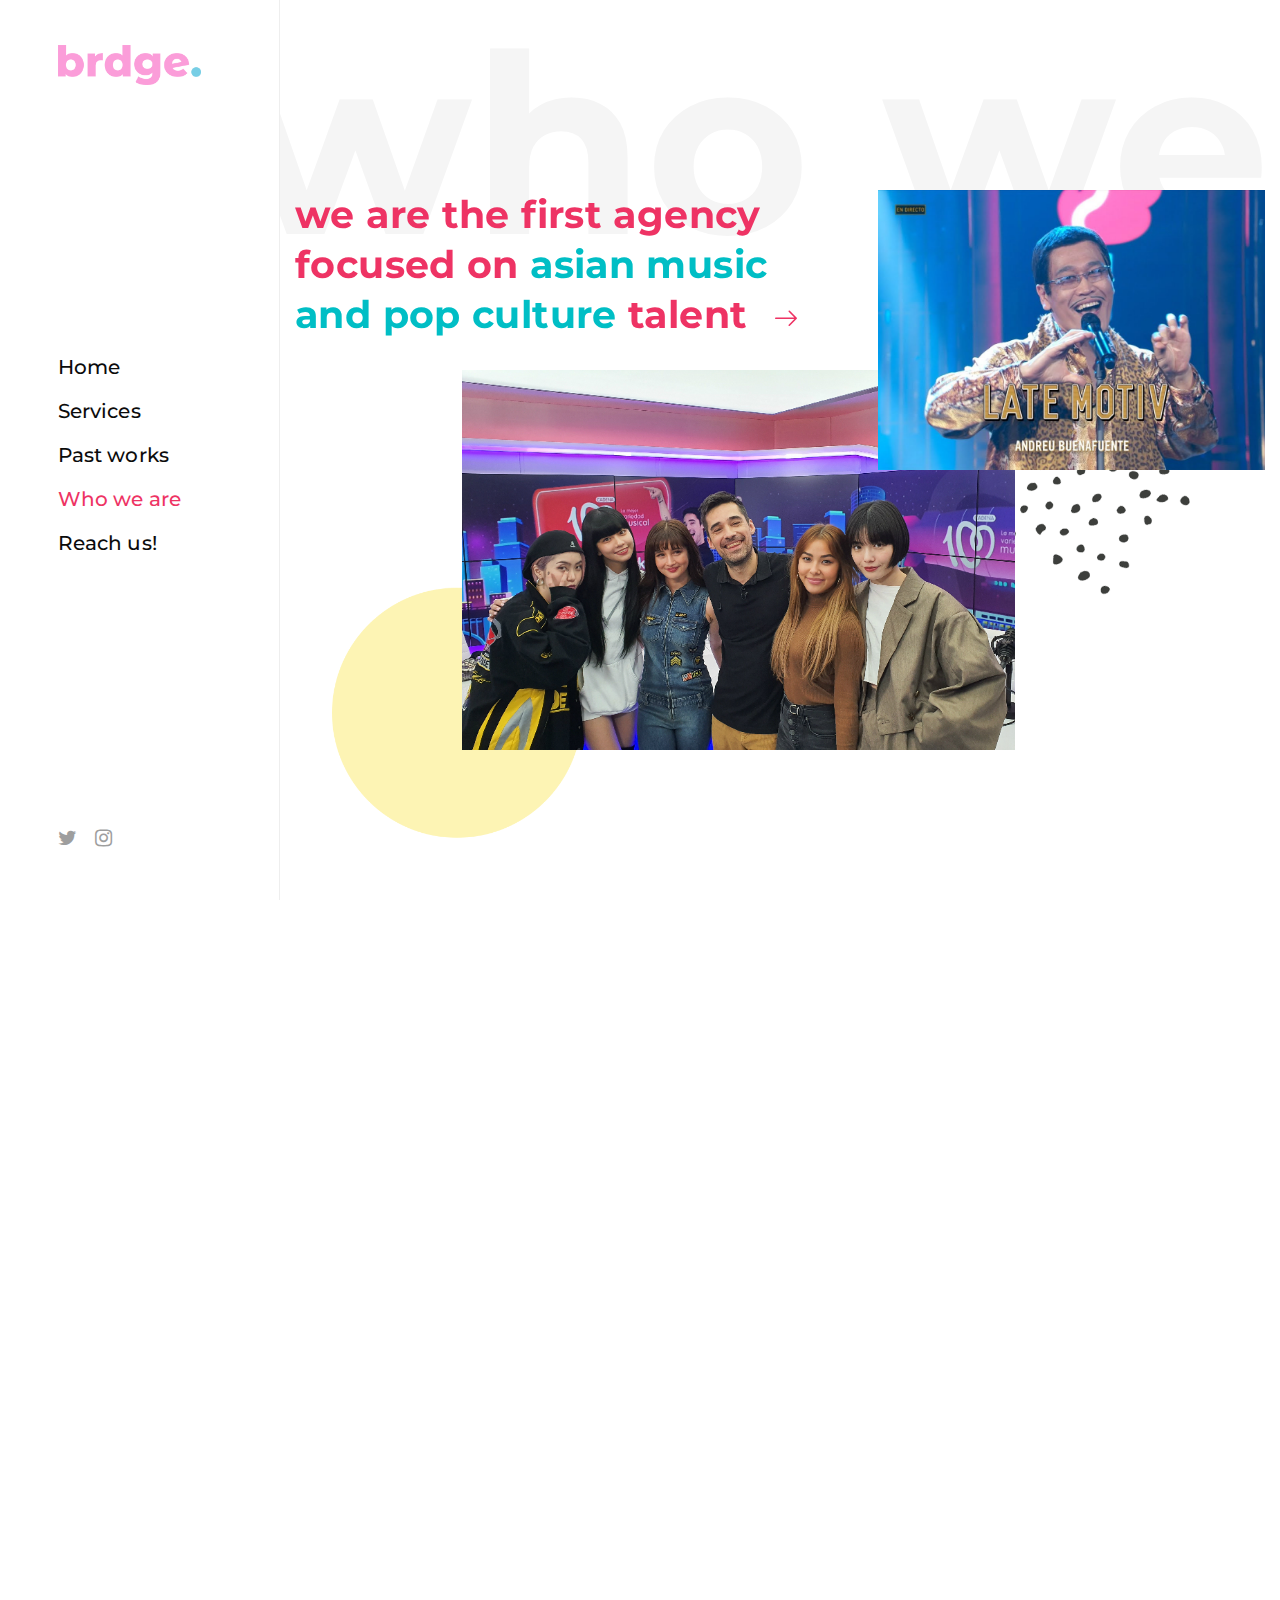
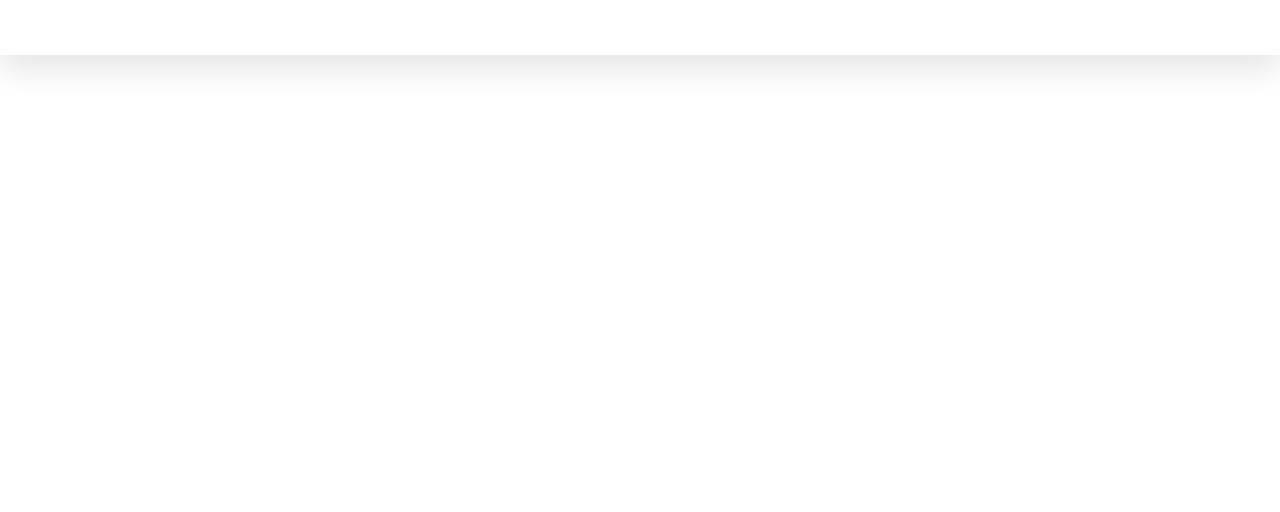
==== about.html @ 69737a3b "changes" ====
<!DOCTYPE html>
<html class="no-js vlt-is--homepage-06 vlt-is--header-aside vlt-is--footer-style-1 vlt-is--footer-fixed vlt-is--lowercase-mode" lang="en">

<head>
	<meta charset="utf-8">
	<title>brdge agency - about</title>
	<meta name="description" content="brdge was founded in 2018 as a response to the increasing interest in Asian music around the world. Now we manage some of the top names in the industry.">
	<meta name="keywords" content="j-music, management, japan, geheichou, gehe, faky, three1989, booking, artists, monkey majik, mrshll, k-pop">
	<meta property="og:title" content="brdge agency - about" />
	<meta property="og:url" content="https:/brdge-agency.com" />
	<meta property="og:description" content="brdge was founded in 2018 as a response to the increasing interest in Asian music around the world. Now we manage some of the top names in the industry." />
	<meta property="og:image" content="assets/img/socials.png" />
	<link rel="apple-touch-icon" href="assets/img/favicon.png">
	<link rel="icon" href="assets/img/favicon.png">
	<meta http-equiv="X-UA-Compatible" content="IE=edge">
	<meta name="viewport" content="width=device-width, initial-scale=1, maximum-scale=1">
	<!--Framework-->
	<link rel="stylesheet" href="assets/css/framework/bootstrap.min.css">
	<!--Plugins-->
	<link rel="stylesheet" href="assets/css/vlt-plugins.css">
	<!--Fonts-->
	<link href="https://fonts.googleapis.com/css?family=Montserrat:400,500,600,700,800%7CMuli:400,400i,600%7CPlayfair+Display:700i" rel="stylesheet">
	<!--Icons-->
	<link rel="stylesheet" href="assets/fonts/fontawesome/font-awesome.min.css">
	<link rel="stylesheet" href="assets/fonts/leedo/style.css">
	<!--Style-->
	<link rel="stylesheet" href="assets/css/vlt-style.min.css">
	<!--Custom-->
	<link rel="stylesheet" href="assets/css/custom.css">
</head>

<body>
	<!--Preloader-->
	<!--Site Wrapper-->
	<div class="vlt-site-wrapper">
		<!--Site Wrapper Inner-->
		<div class="vlt-site-wrapper__inner">
			<!--Header-->
			<div class="d-none d-lg-block">
				<aside class="vlt-header vlt-header--aside">
					<div>
						<!--Logo--><a class="vlt-aside-navigation-logo" href="index.html"><img src="assets/img/logo.png" alt="" style="height: 40px;"></a>
					</div>
					<div>
						<!--Navigation-->
						<nav class="vlt-aside-navigation">
							<!--Menu-->
							<ul class="sf-menu">
								<li class="menu-item"><a href="/"><span>Home</span></a></li>
								<li class="menu-item"><a href="/services"><span>Services</span></a></li>
								<li class="menu-item"><a href="#"><span>Past works</span></a></li>
								<li class="current-menu-item"><a href="/about"><span>Who we are</span></a></li>
								<li class="menu-item"><a href="/contact"><span>Reach us!</span></a></li>
							</ul>
						</nav>
					</div>
					<div>
						<!--Socials-->
						<div class="vlt-aside-navigation-socials"><a class="vlt-social-icon vlt-social-icon--style-2" href="https://twitter.com/brdgency" target="_blank"><i class="fa fa-twitter"></i></a><a class="vlt-social-icon vlt-social-icon--style-2" href="https://instagram.com/brdgency" target="_blank"><i class="fa fa-instagram"></i></a></div>
					</div>
				</aside>
			</div>
			<div class="d-lg-none d-sm-block">
				<header class="vlt-header vlt-header--opaque vlt-header--mobile">
					<nav class="vlt-navbar vlt-navbar--mobile">
						<div class="container">
							<div class="vlt-navbar-inner no-gutters">
								<div class="col text-left"><a class="vlt-menu-burger" href="#" id="vlt-mobile-menu-toggle"><span class="line line-one"><span></span></span><span class="line line-two"><span></span></span><span class="line line-three"><span></span></span></a></div>
								<div class="col text-center">
									<!--Logo--><a class="vlt-navbar-logo" href="index.html"><img src="assets/img/logo.png" alt="" style="height: 40px;"></a>
								</div>
								<div class="col text-right"></div>
							</div>
						</div>
					</nav>
					<!--Navigation-->
					<nav class="vlt-mobile-navigation">
						<div class="container">
							<!--Menu-->
							<ul class="sf-menu">
								<li class="menu-item"><a href="/"><span>Home</span></a></li>
								<li class="menu-item"><a href="/services"><span>Services</span></a></li>
								<li class="menu-item"><a href="#"><span>Past works</span></a></li>
								<li class="current-menu-item"><a href="/about"><span>Who we are</span></a></li>
								<li class="menu-item"><a href="/contact"><span>Reach us!</span></a></li>
							</ul>
						</div>
					</nav>
				</header>
			</div>
			<!--Main-->
			<main class="vlt-main">
				<!--Page Title-->
				<section>
					<div class="vlt-gap-20"></div>
					
					<div class="container-fluid p-0">
						<!--Animation Block-->
						<div class="vlt-animation-block" data-aos="fade" data-aos-delay="0">
							<!--Marquee Element-->
							<div class="vlt-marquee d-none d-md-block" data-direction="normal" data-duration="10000" style="margin-bottom: -100px;"><span class="vlt-marquee__item vlt-marquee__item--original">
									<!--Fit Text--><span class="vlt-fittext" data-comp-rate="0.4" data-min-size="42" data-max-size="300" style="color:#f5f5f5;">who we are</span></span><span class="vlt-marquee__item vlt-marquee__item--copy">
							</div>
						</div>
					</div>
					<div class="vlt-gap-20"></div>
					<div class="container">
						<div class="row">
							<div class="col-md-7">
								<h3 class="m-0 text-lowercase vlt-first-color">we are the first agency focused on <span class="vlt-second-color">Asian music and pop culture</span> talent &nbsp;<i class="leedo-right-arrow" style="font-size: 22px; vertical-align: middle; padding-left: 5px;"></i></h3>
								<div class="vlt-gap-60--sm"></div>
							</div>
							<div class="col-md-5">
								<!--Particle-->
								<div class="vlt-particle" data-jarallax-element="100 0" style="bottom: -140px; right: 90px; max-width: 250px;"><img src="assets/img/root/particle-01--black.png" alt=""></div>
								<div class="vlt-custom--6525">
									<!--Simple Image-->
									<div class="vlt-simple-image">
										<div class="vlt-fit-image" style="--size-md: 280px; --size-sm: 100%;"><a target="_blank" href="https://www.youtube.com/watch?v=1VdZQnbQneU"><img src="assets/img/late-motiv.jpg" alt=""></a></div>
									</div>
								</div>
								<div class="vlt-gap-30--sm"></div>
							</div>
							<div class="col-md-7 offset-md-2">
								<div class="vlt-custom--7205">
									<!--Particle-->
									<div class="vlt-particle" data-jarallax-element="-100 0" style="bottom: -40px; left: calc(-100px - 15px); max-width: 250px;"><img src="assets/img/root/particle-02.png" alt=""></div>
									<!--Simple Image-->
									<div class="vlt-simple-image">
										<div class="vlt-fit-image" style="--size-md: 380px; --size-sm: 100%;"><a target="_blank" href="https://www.cadena100.es/programas/jordi-cruz/afterwork/noticias/afterwork-111-con-grupo-k-pop-faky-20200214_621565"><img src="assets/img/faky-c100.jpg" alt=""></a></div>
									</div>
								</div>
							</div>
						</div>
						<div class="vlt-gap-30 vlt-gap-120--sm"></div>
					</div>
				</section>
				<section>
					<div class="vlt-gap-120"></div>
					<div class="container">
						<div class="row">
							<div class="col-md-6">
								<div class="vlt-custom--8620">
									<!--Animation Block-->
									<div class="vlt-animation-block" data-aos="fade" data-aos-delay="0">
										<!--Section Title-->
										<div class="vlt-section-title text-left">
											<h2>about
											</h2>
											<p>brdge was founded in 2018 as a response to the increasing interest in Asian music around the world. We've organized the first ever gigs in Europe for groups and artists such as THREE1989, FAKY, Akkogorilla, SUKISHA, kiki vivi lily or MRSHLL, among others.</p><p>In 2020, we decided to level up and start managing cosplayers, independent artists and other kinds of internet talent. Now, we manage some of the top names in the industry, providing festivals and events with quality guests and offering pop culture brands and media a new way to reach their audience.
											</p>
										</div>
									</div>
									<div class="vlt-gap-40"></div>
									<div class="vlt-animation-block" data-aos="fade" data-aos-delay="500">
										<!--Button--><a class="vlt-btn vlt-btn--primary vlt-btn--md vlt-btn--effect" href="/contact" target="_self"><span>Contact Us</span></a>
									</div>
								</div>
								<div class="vlt-gap-60--sm"></div>
							</div>
							<div class="col-md-6">
								<div class="vlt-gap-65"></div>
								<!--Animation Block-->
								<div class="vlt-animation-block" data-aos="fade" data-aos-delay="100">
									<div class="vlt-custom--5832">
										<!--Simple Image-->
										<div class="vlt-simple-image">
											<div class="vlt-fit-image" style="--size-md: 570px; --size-sm: 100%;"><a target="_blank" href="https://www.tokyoweekender.com/2020/03/on-the-road-with-three1989-the-playful-pop-trio-takes-music-love-and-travel-very-seriously/"><img src="assets/img/three-cover.jpg" alt=""></a></div>
										</div>
									</div>
								</div>
							</div>
						</div>
					</div>
					<div class="vlt-gap-120"></div>
				</section>
			</main>
			<!--Back to Top--><a class="vlt-btn vlt-btn--secondary vlt-btn--effect vlt-btn--go-top hidden" href="#"><span><i class="leedo-chevron-up"></i></span></a>
		</div>
		<!--Footer-->
		<footer style="background: black;" class="vlt-footer vlt-footer--style-1 vlt-footer--fixed">
			<div class="container">
				<div class="text-center">
					<!--Logo--><a class="vlt-footer-logo" href="index.html"><img src="assets/img/logo-white.png" alt="" style="height: 62px;"></a>
					<!--Copyright-->
					<div class="vlt-footer-copyright">
						<p>&copy; 2020 brdge agency</p>
					</div>
					<!--Socials-->
					<div class="vlt-footer-socials vlt-footer-socials--style-1"><a class="vlt-social-icon vlt-social-icon--style-2" href="https://twitter.com/brdgency" target="_blank"><i class="fa fa-twitter"></i></a><a class="vlt-social-icon vlt-social-icon--style-2" href="https://instagram.com/brdgency" target="_blank"><i class="fa fa-instagram"></i></a></div>
				</div>
			</div>
		</footer>
	</div>
	<!--Libs-->
	<script src="assets/scripts/vlt-plugins.min.js"></script>
	<script src="assets/scripts/vlt-helpers.js"></script>
	<script src="assets/scripts/vlt-controllers.min.js"></script>
</body>

</html>
---- assets/fonts/leedo/style.css ----
@font-face {
  font-family: 'leedo';
  src:  url('fonts/leedo.eot?s7ni5o');
  src:  url('fonts/leedo.eot?s7ni5o#iefix') format('embedded-opentype'),
    url('fonts/leedo.ttf?s7ni5o') format('truetype'),
    url('fonts/leedo.woff?s7ni5o') format('woff'),
    url('fonts/leedo.svg?s7ni5o#leedo') format('svg');
  font-weight: normal;
  font-style: normal;
}

[class^="leedo-"], [class*=" leedo-"] {
  /* use !important to prevent issues with browser extensions that change fonts */
  font-family: 'leedo' !important;
  speak: none;
  font-style: normal;
  font-weight: normal;
  font-variant: normal;
  text-transform: none;
  line-height: 1;

  /* Better Font Rendering =========== */
  -webkit-font-smoothing: antialiased;
  -moz-osx-font-smoothing: grayscale;
}

.leedo-star:before {
  content: "\e928";
}
.leedo-briefcase:before {
  content: "\e929";
}
.leedo-heart:before {
  content: "\e92a";
}
.leedo-telemarketing:before {
  content: "\e925";
}
.leedo-computer:before {
  content: "\e926";
}
.leedo-video-camera:before {
  content: "\e927";
}
.leedo-keyboard-right-arrow-button:before {
  content: "\e906";
}
.leedo-volume:before {
  content: "\e90a";
}
.leedo-pause-button:before {
  content: "\e923";
}
.leedo-play-button:before {
  content: "\e924";
}
.leedo-download-square:before {
  content: "\e921";
}
.leedo-coffee-cup:before {
  content: "\e922";
}
.leedo-globe:before {
  content: "\e916";
}
.leedo-lifetime-update:before {
  content: "\e917";
}
.leedo-multi-tool:before {
  content: "\e918";
}
.leedo-envelope:before {
  content: "\e915";
}
.leedo-password:before {
  content: "\e914";
}
.leedo-quote:before {
  content: "\e913";
}
.leedo-close:before {
  content: "\e920";
}
.leedo-user-shape:before {
  content: "\e900";
}
.leedo-chevron-up:before {
  content: "\e901";
}
.leedo-chevron-down:before {
  content: "\e902";
}
.leedo-cross:before {
  content: "\e903";
}
.leedo-link:before {
  content: "\e904";
}
.leedo-search:before {
  content: "\e905";
}
.leedo-wireframe:before {
  content: "\e907";
}
.leedo-website:before {
  content: "\e908";
}
.leedo-photo-camera:before {
  content: "\e909";
}
.leedo-chevron-right:before {
  content: "\e90b";
}
.leedo-resources:before {
  content: "\e90c";
}
.leedo-email:before {
  content: "\e90d";
}
.leedo-monitor:before {
  content: "\e90e";
}
.leedo-view:before {
  content: "\e90f";
}
.leedo-image:before {
  content: "\e910";
}
.leedo-paint-bucket:before {
  content: "\e911";
}
.leedo-full-size:before {
  content: "\e912";
}
.leedo-download-arrow:before {
  content: "\e919";
}
.leedo-left-arrow:before {
  content: "\e91a";
}
.leedo-right-arrow:before {
  content: "\e91b";
}
.leedo-browser:before {
  content: "\e91c";
}
.leedo-bucket:before {
  content: "\e91d";
}
.leedo-design-skills:before {
  content: "\e91e";
}
.leedo-paper-bag:before {
  content: "\e91f";
}
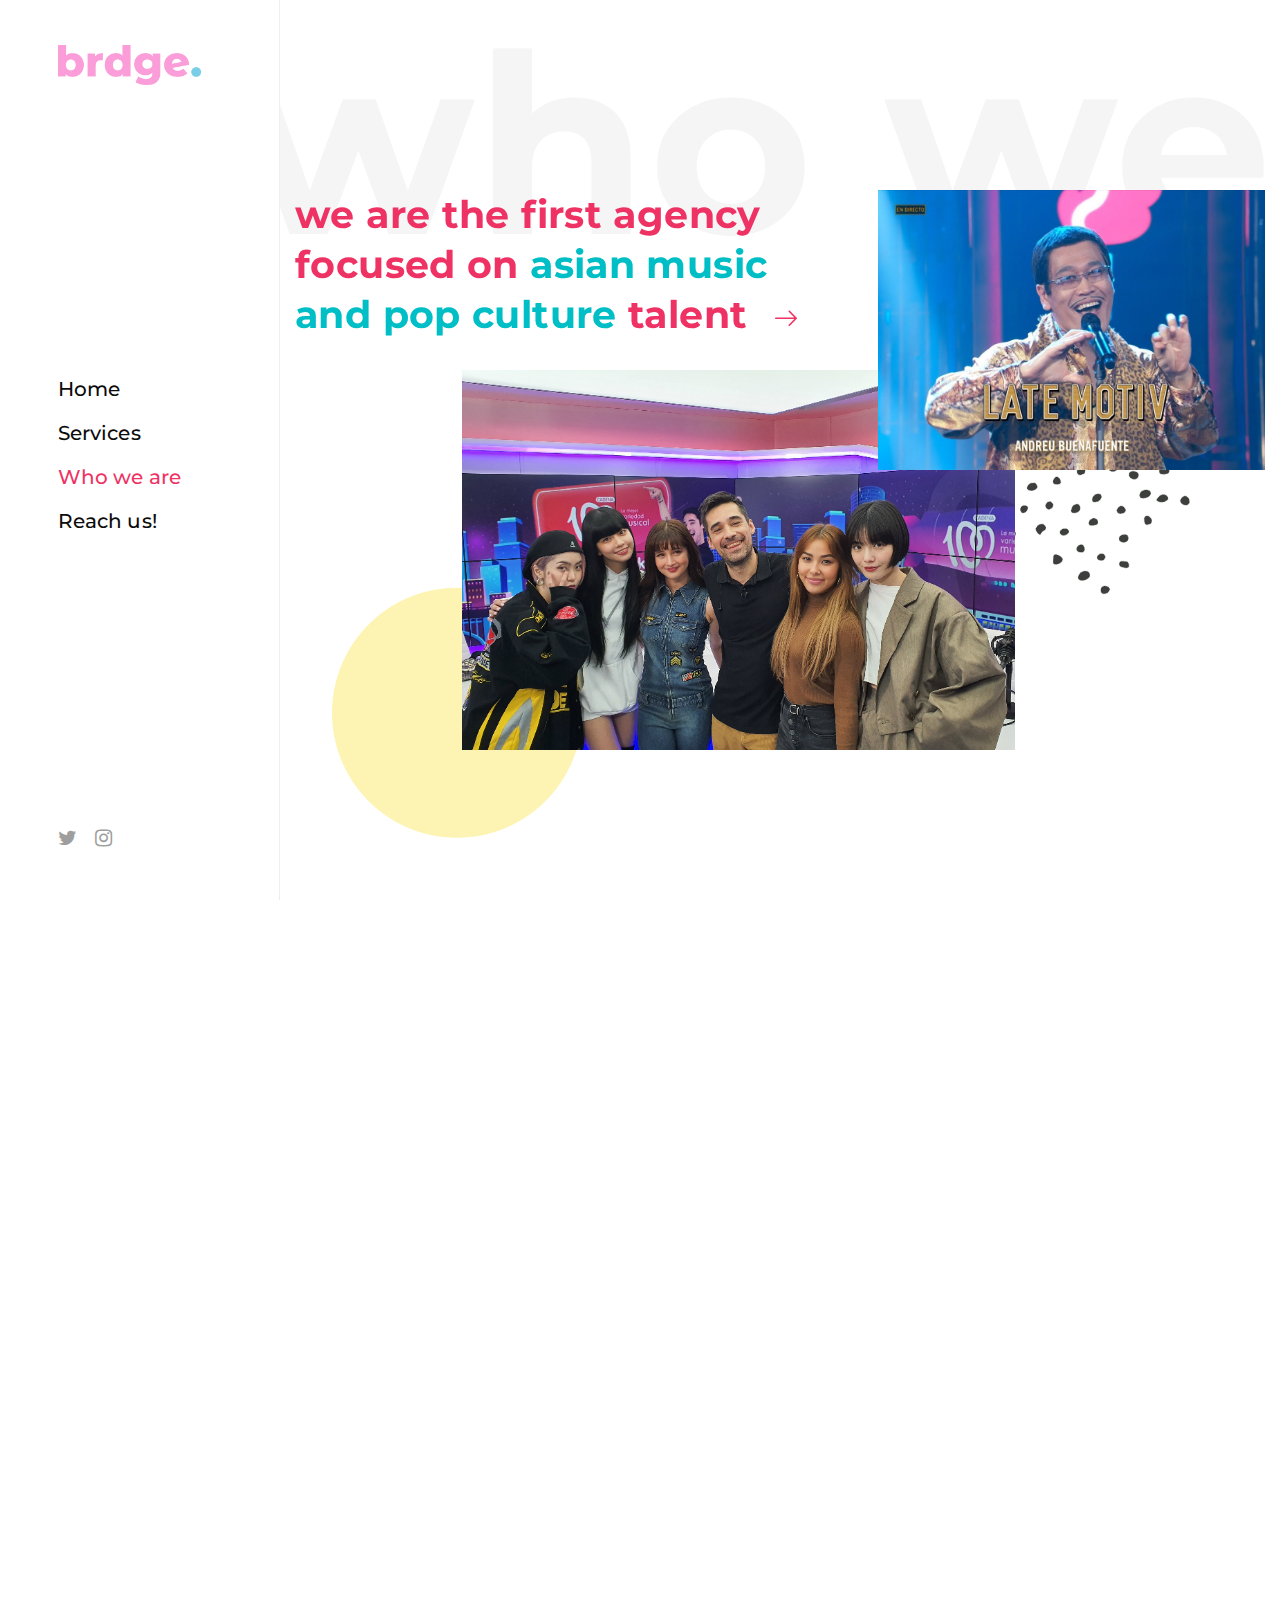
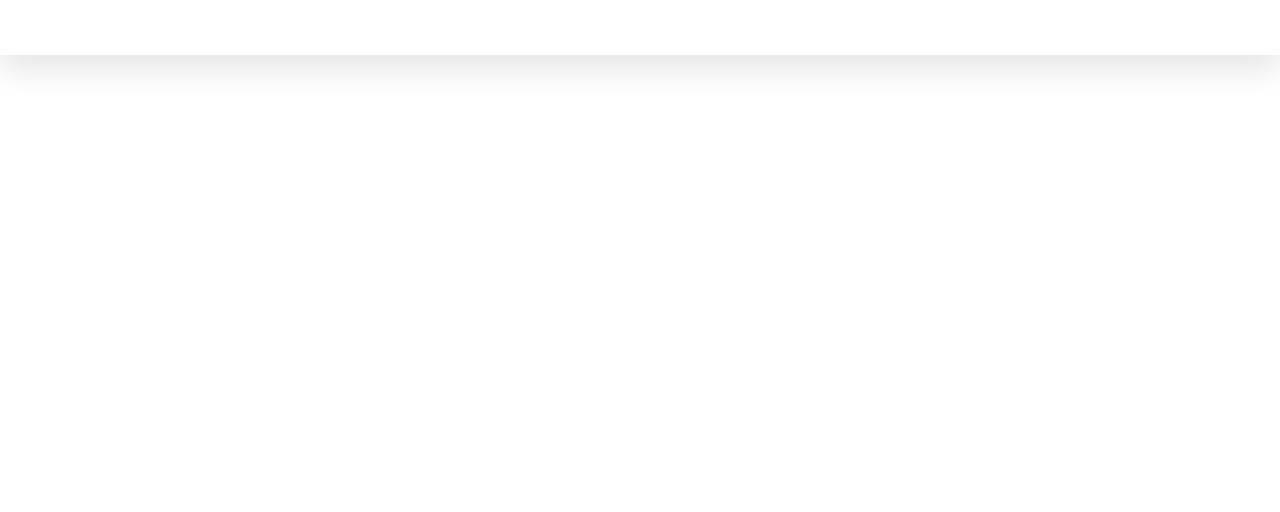
==== commit 4f756060: "past works deleted temp" ====
--- a/about.html
+++ b/about.html
@@ -48,7 +48,7 @@
 							<ul class="sf-menu">
 								<li class="menu-item"><a href="/"><span>Home</span></a></li>
 								<li class="menu-item"><a href="/services"><span>Services</span></a></li>
-								<li class="menu-item"><a href="#"><span>Past works</span></a></li>
+								<!--li class="menu-item"><a href="#"><span>Past works</span></a></li-->
 								<li class="current-menu-item"><a href="/about"><span>Who we are</span></a></li>
 								<li class="menu-item"><a href="/contact"><span>Reach us!</span></a></li>
 							</ul>
@@ -184,7 +184,7 @@
 					<!--Logo--><a class="vlt-footer-logo" href="index.html"><img src="assets/img/logo-white.png" alt="" style="height: 62px;"></a>
 					<!--Copyright-->
 					<div class="vlt-footer-copyright">
-						<p>&copy; 2020 brdge agency</p>
+						<p>&copy; 2022 brdge agency</p>
 					</div>
 					<!--Socials-->
 					<div class="vlt-footer-socials vlt-footer-socials--style-1"><a class="vlt-social-icon vlt-social-icon--style-2" href="https://twitter.com/brdgency" target="_blank"><i class="fa fa-twitter"></i></a><a class="vlt-social-icon vlt-social-icon--style-2" href="https://instagram.com/brdgency" target="_blank"><i class="fa fa-instagram"></i></a></div>
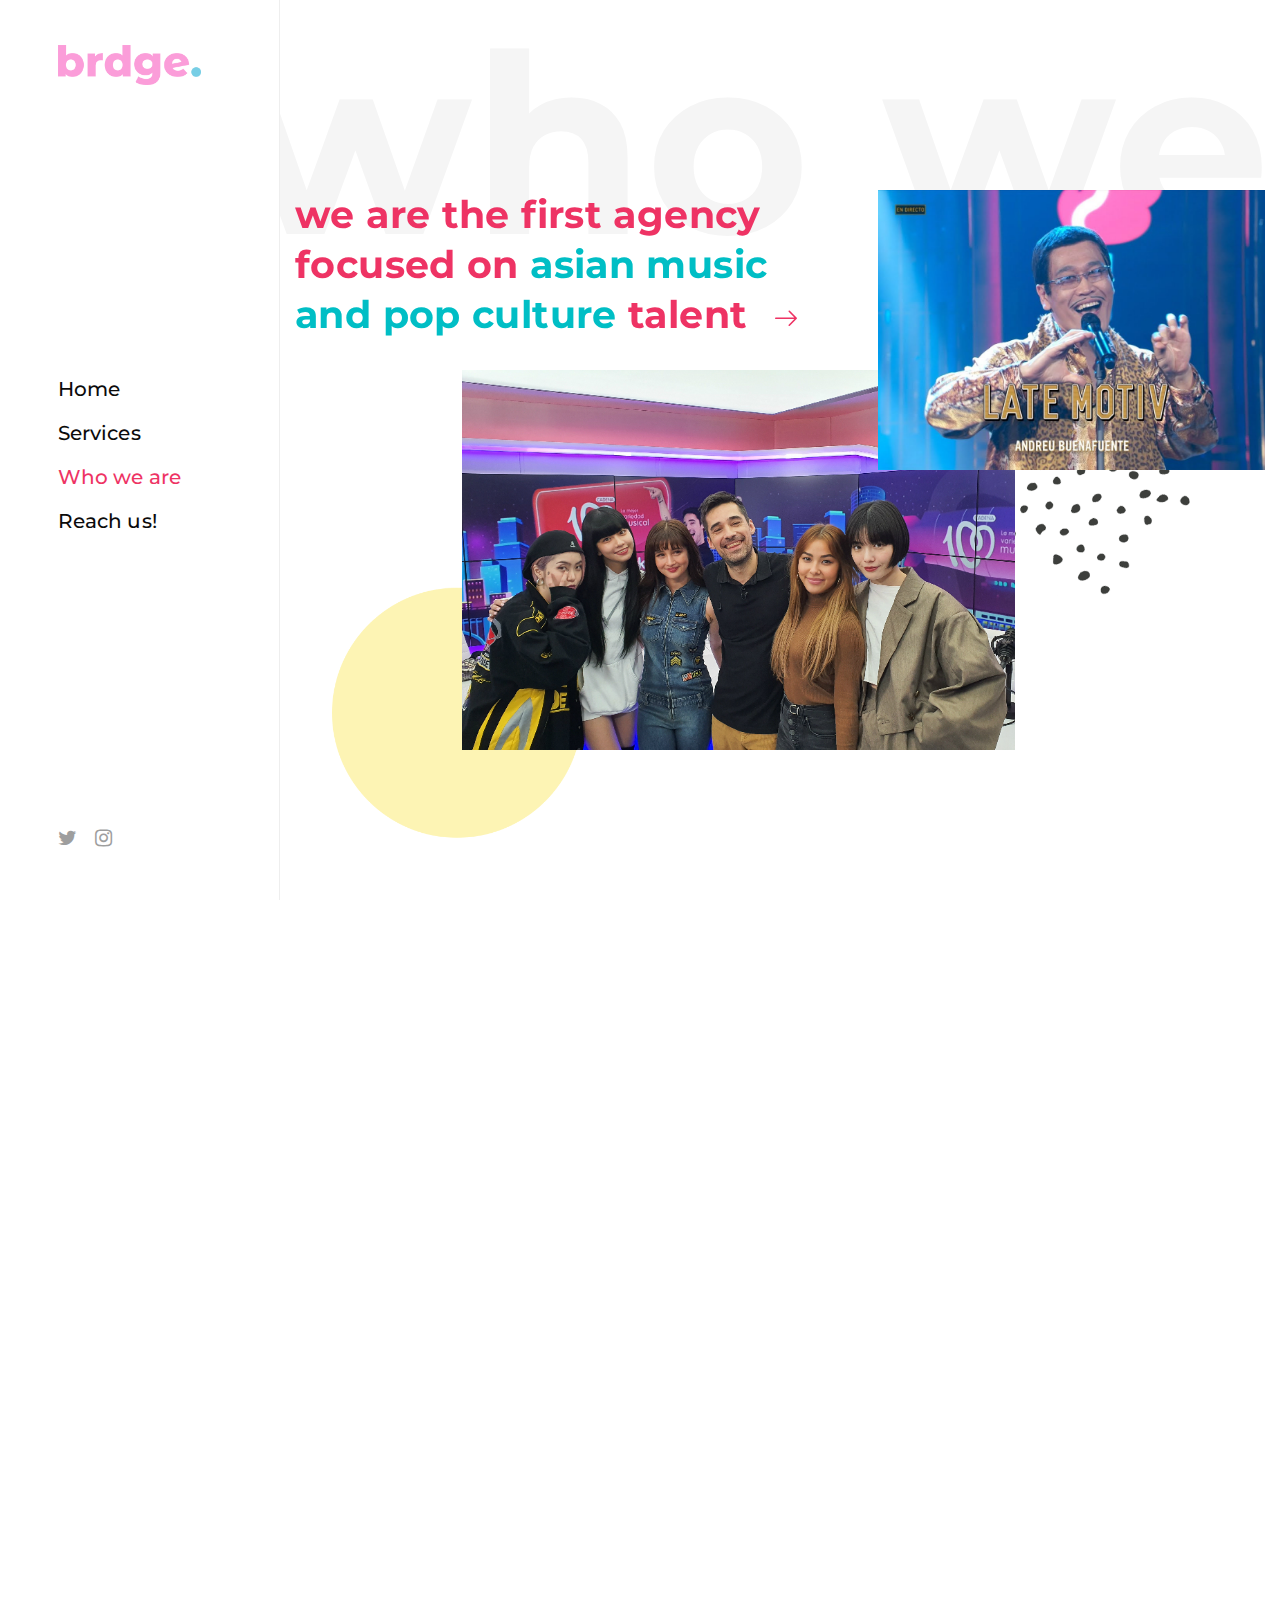
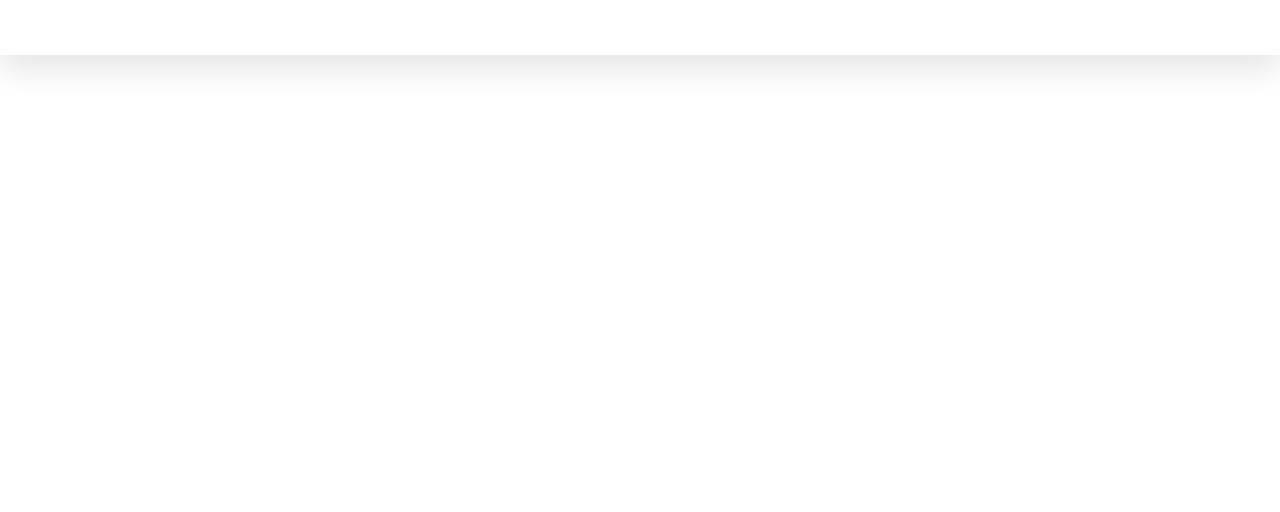
==== commit 17a6b4a8: "menu mobile fixed" ====
--- a/about.html
+++ b/about.html
@@ -80,7 +80,7 @@
 							<ul class="sf-menu">
 								<li class="menu-item"><a href="/"><span>Home</span></a></li>
 								<li class="menu-item"><a href="/services"><span>Services</span></a></li>
-								<li class="menu-item"><a href="#"><span>Past works</span></a></li>
+								<!--li class="menu-item"><a href="#"><span>Past works</span></a></li-->
 								<li class="current-menu-item"><a href="/about"><span>Who we are</span></a></li>
 								<li class="menu-item"><a href="/contact"><span>Reach us!</span></a></li>
 							</ul>
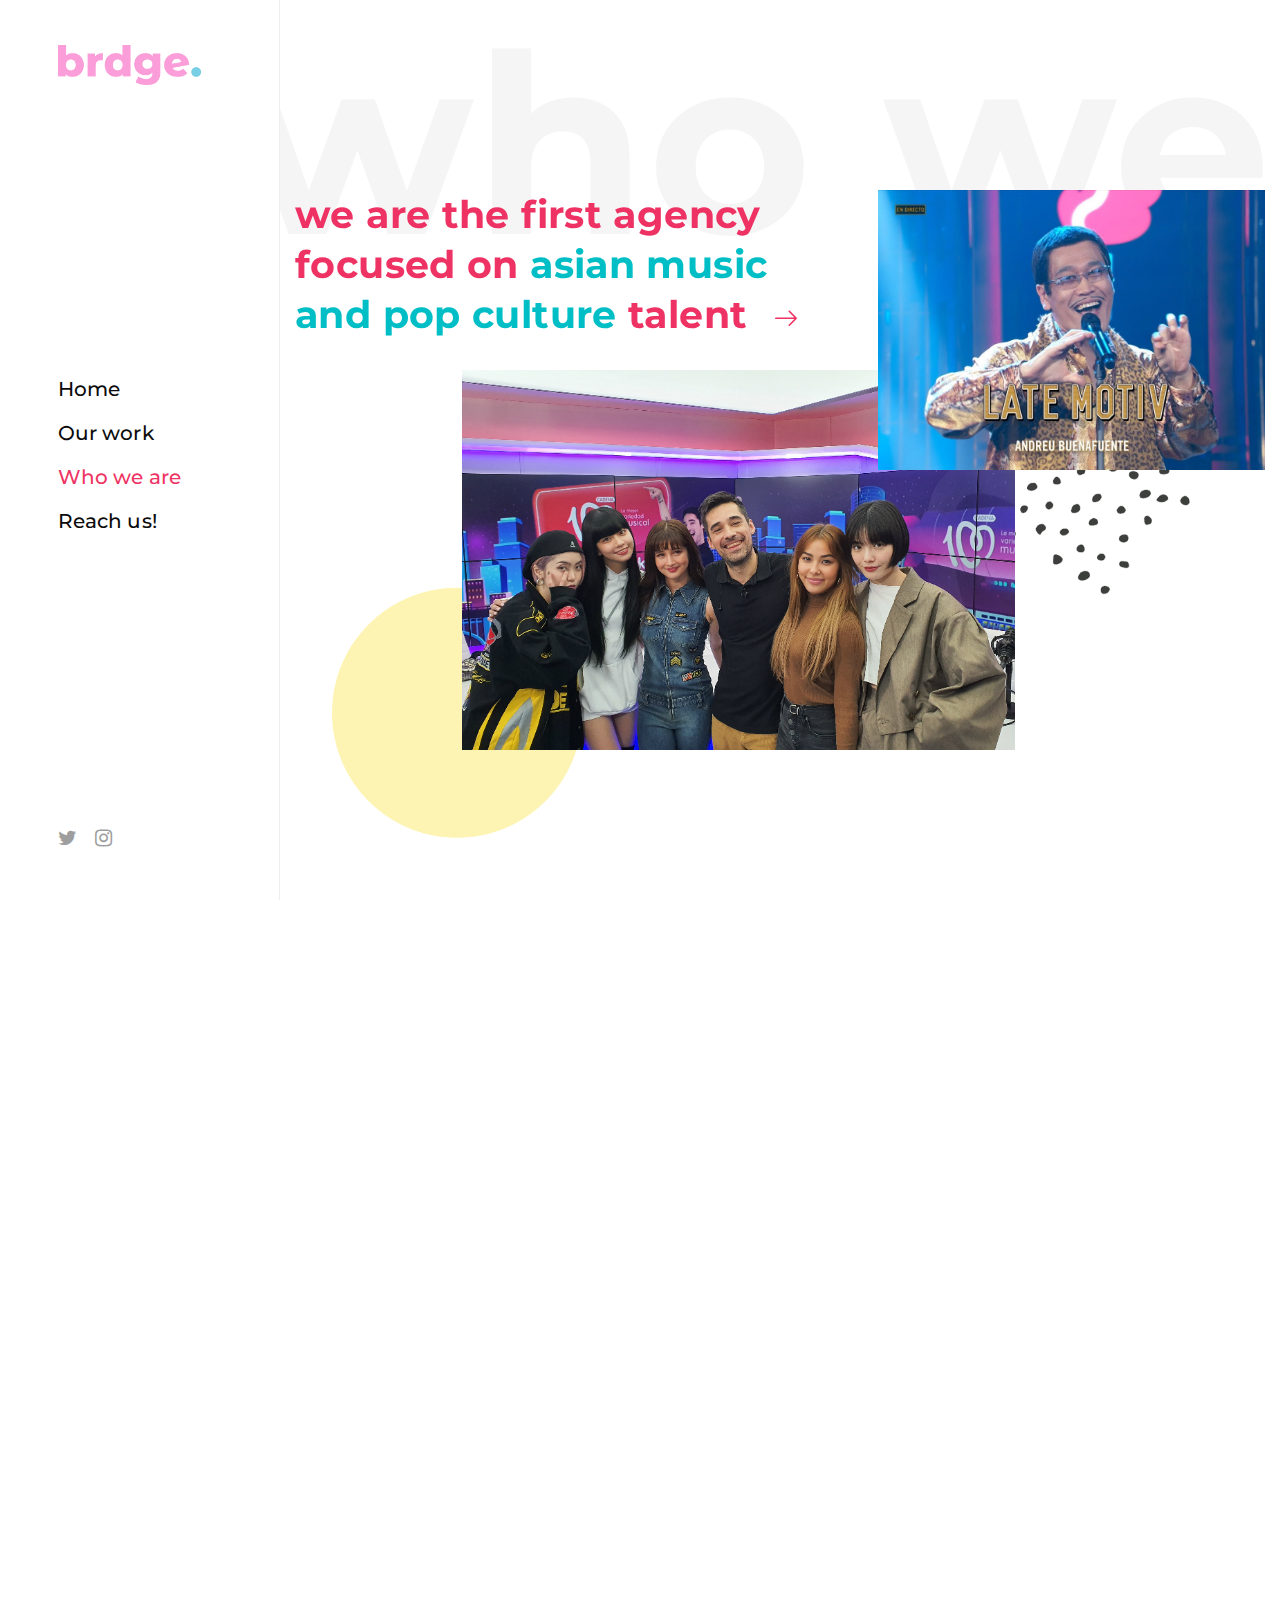
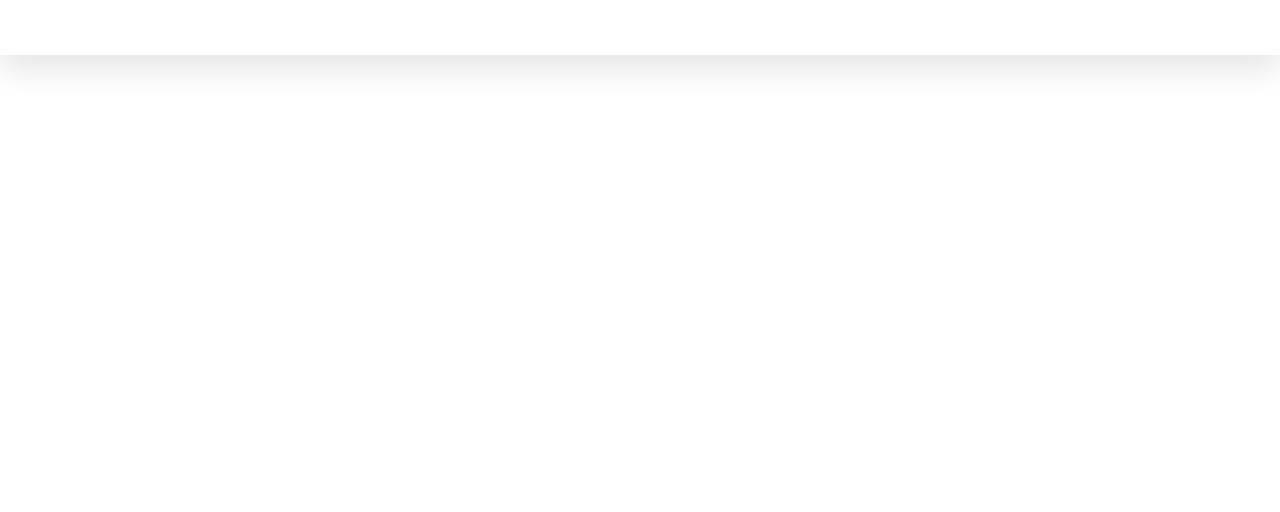
==== commit 34feb943: "major changes our work" ====
--- a/about.html
+++ b/about.html
@@ -47,8 +47,7 @@
 							<!--Menu-->
 							<ul class="sf-menu">
 								<li class="menu-item"><a href="/"><span>Home</span></a></li>
-								<li class="menu-item"><a href="/services"><span>Services</span></a></li>
-								<!--li class="menu-item"><a href="#"><span>Past works</span></a></li-->
+								<li class="menu-item"><a href="/services"><span>Our work</span></a></li>
 								<li class="current-menu-item"><a href="/about"><span>Who we are</span></a></li>
 								<li class="menu-item"><a href="/contact"><span>Reach us!</span></a></li>
 							</ul>
@@ -79,8 +78,7 @@
 							<!--Menu-->
 							<ul class="sf-menu">
 								<li class="menu-item"><a href="/"><span>Home</span></a></li>
-								<li class="menu-item"><a href="/services"><span>Services</span></a></li>
-								<!--li class="menu-item"><a href="#"><span>Past works</span></a></li-->
+								<li class="menu-item"><a href="/services"><span>Our work</span></a></li>
 								<li class="current-menu-item"><a href="/about"><span>Who we are</span></a></li>
 								<li class="menu-item"><a href="/contact"><span>Reach us!</span></a></li>
 							</ul>
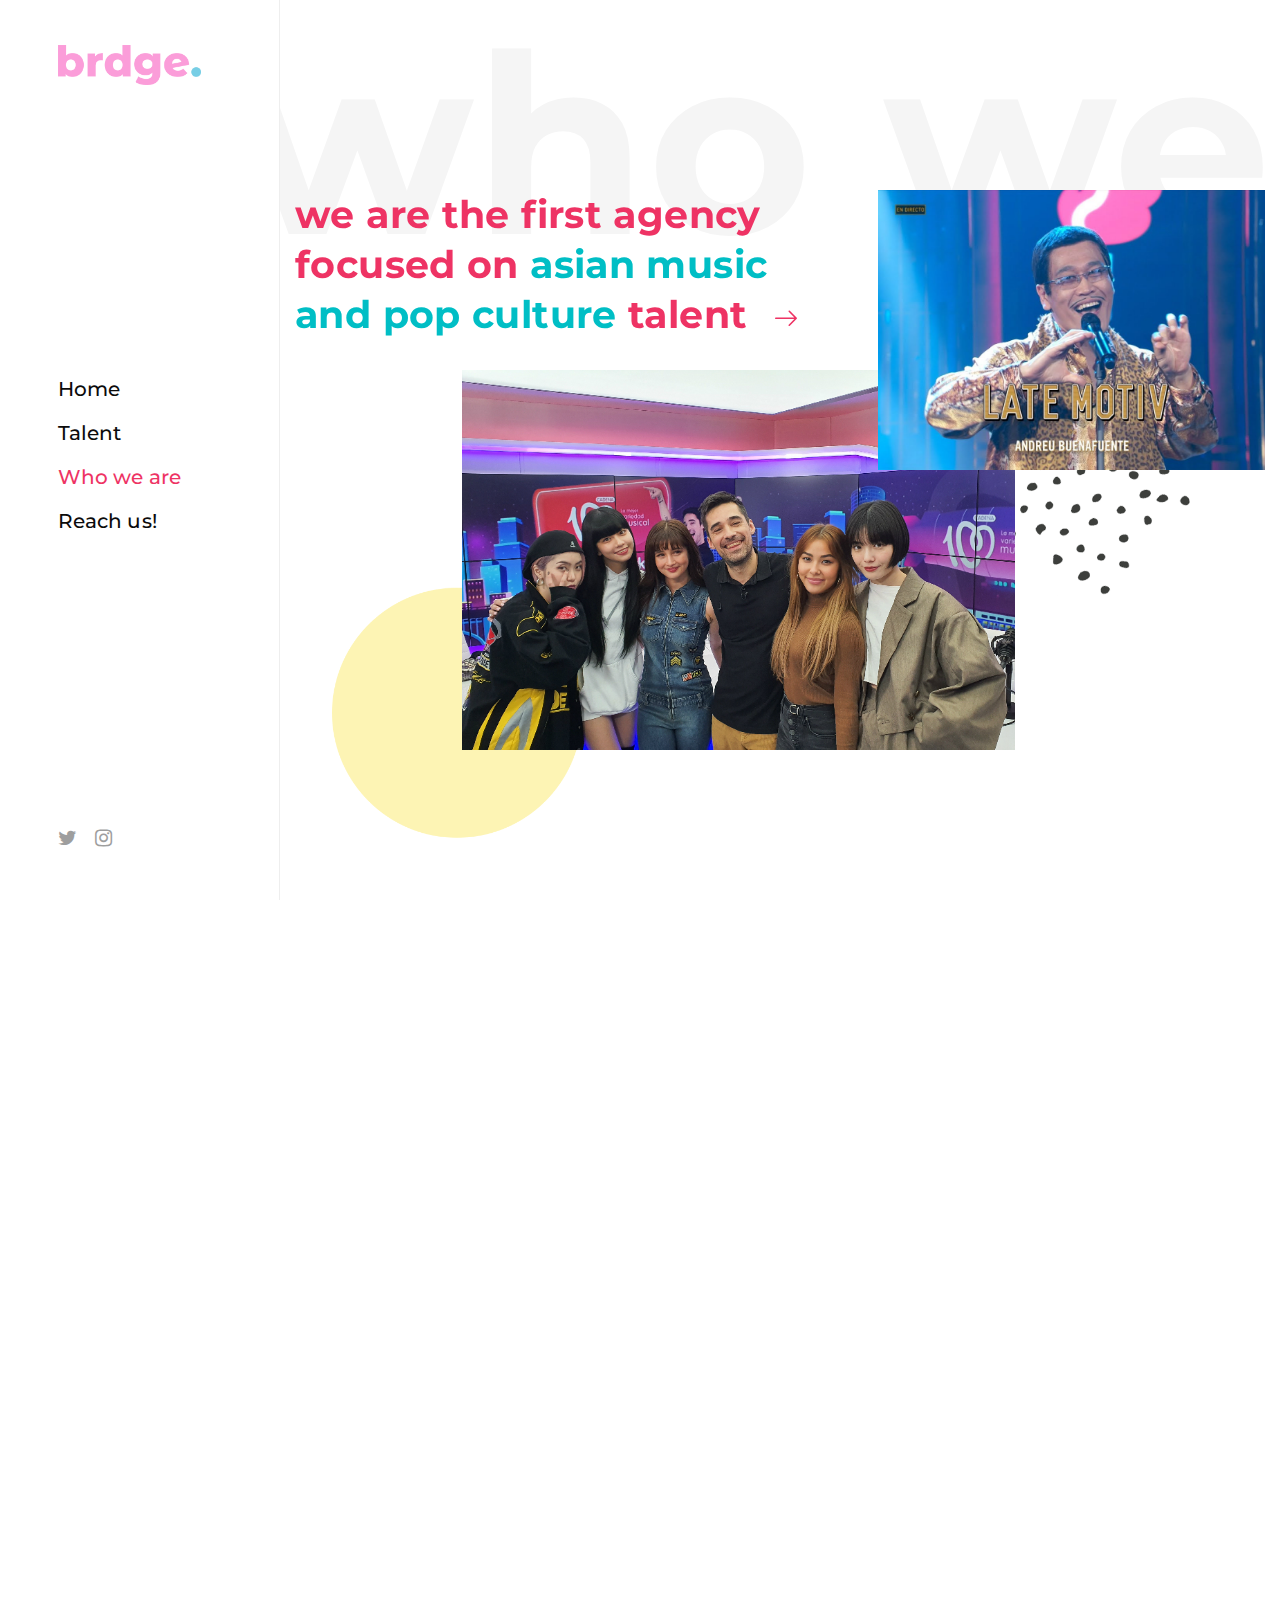
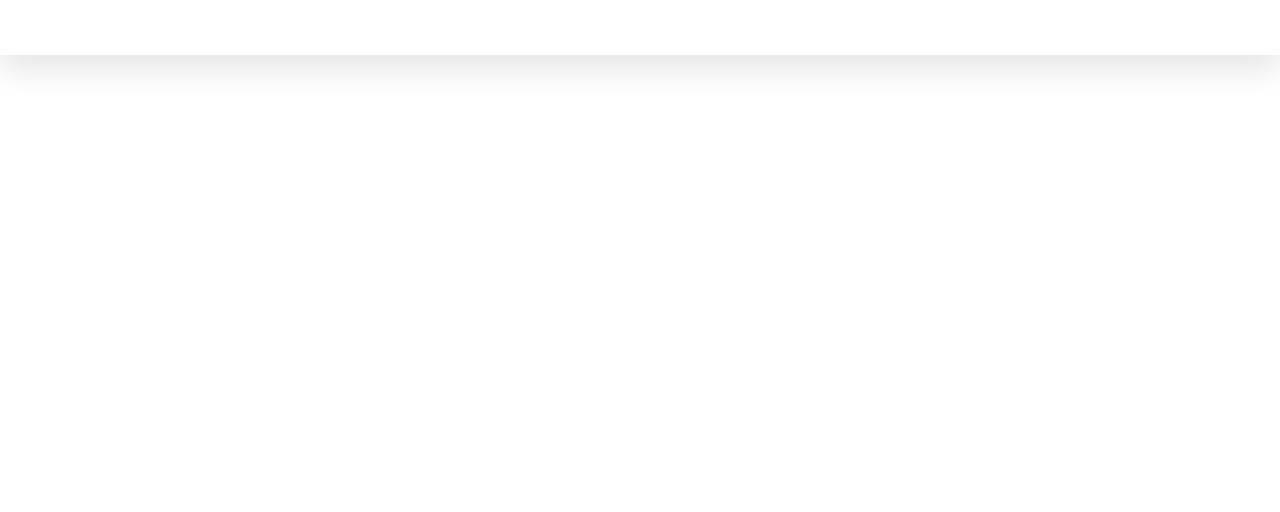
==== commit 2ef310d0: "major changes FINAL" ====
--- a/about.html
+++ b/about.html
@@ -47,7 +47,7 @@
 							<!--Menu-->
 							<ul class="sf-menu">
 								<li class="menu-item"><a href="/"><span>Home</span></a></li>
-								<li class="menu-item"><a href="/services"><span>Our work</span></a></li>
+								<li class="menu-item"><a href="/talent"><span>Talent</span></a></li>
 								<li class="current-menu-item"><a href="/about"><span>Who we are</span></a></li>
 								<li class="menu-item"><a href="/contact"><span>Reach us!</span></a></li>
 							</ul>
@@ -78,7 +78,7 @@
 							<!--Menu-->
 							<ul class="sf-menu">
 								<li class="menu-item"><a href="/"><span>Home</span></a></li>
-								<li class="menu-item"><a href="/services"><span>Our work</span></a></li>
+								<li class="menu-item"><a href="/talent"><span>Talent</span></a></li>
 								<li class="current-menu-item"><a href="/about"><span>Who we are</span></a></li>
 								<li class="menu-item"><a href="/contact"><span>Reach us!</span></a></li>
 							</ul>
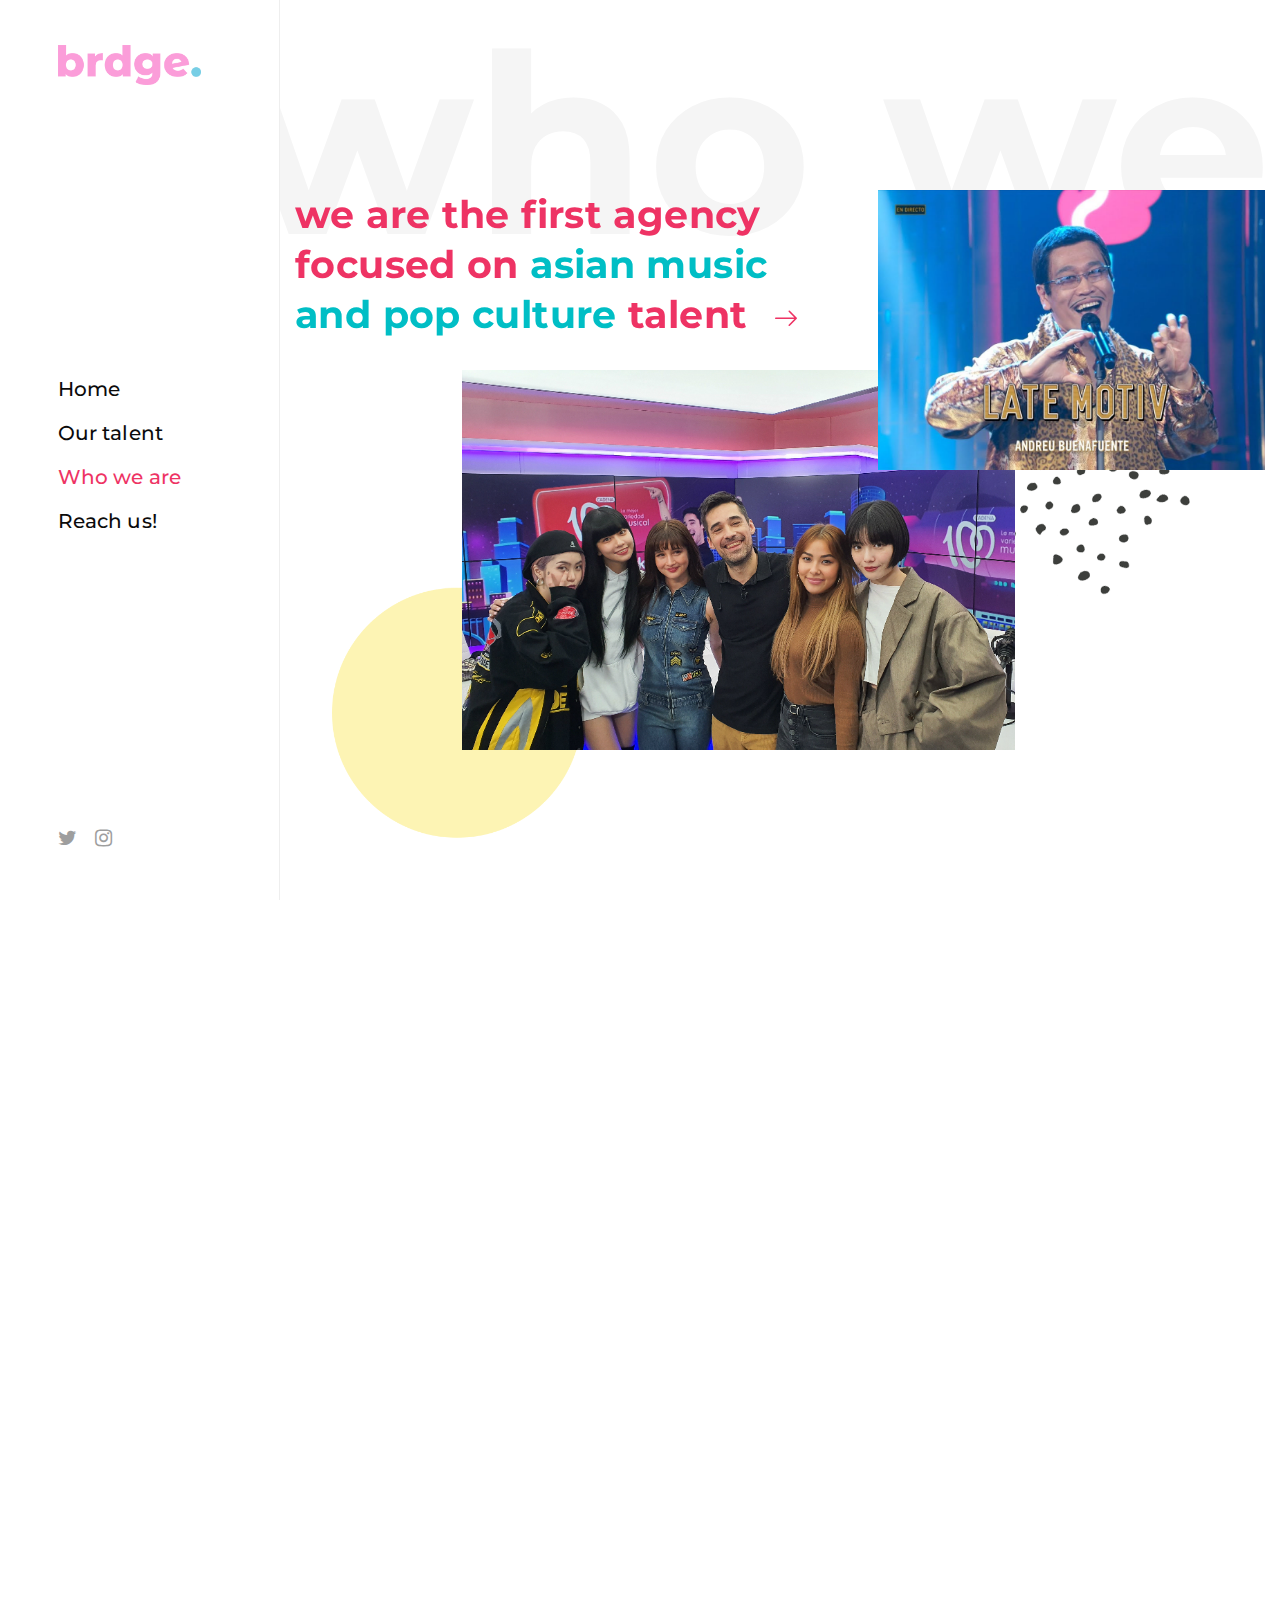
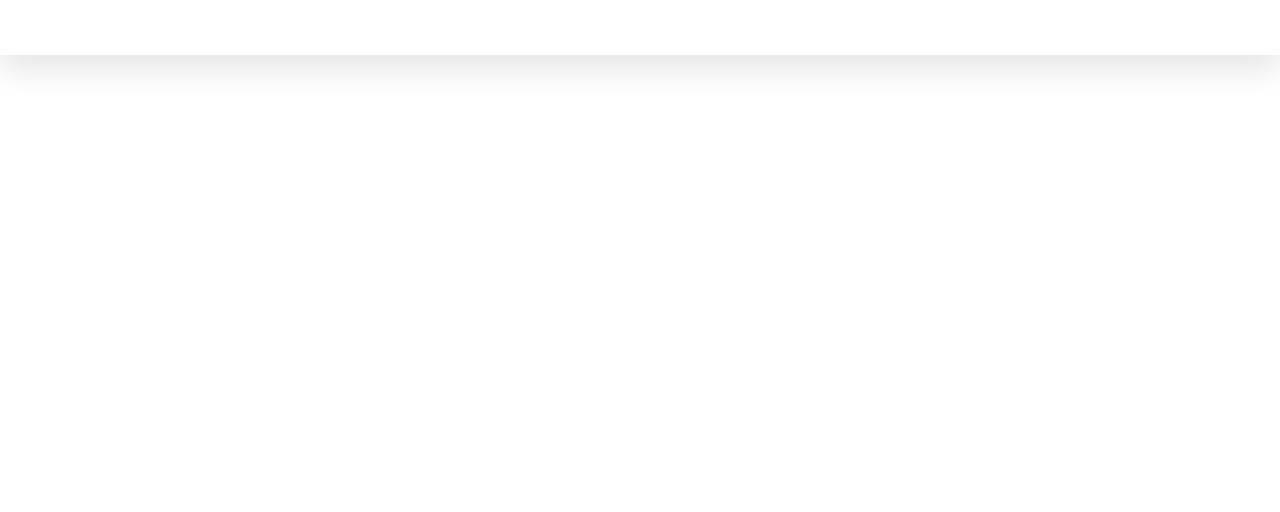
==== commit 62dca21e: "our talent" ====
--- a/about.html
+++ b/about.html
@@ -4,11 +4,11 @@
 <head>
 	<meta charset="utf-8">
 	<title>brdge agency - about</title>
-	<meta name="description" content="brdge was founded in 2018 as a response to the increasing interest in Asian music around the world. Now we manage some of the top names in the industry.">
-	<meta name="keywords" content="j-music, management, japan, geheichou, gehe, faky, three1989, booking, artists, monkey majik, mrshll, k-pop">
+	<meta name="description" content="For years, our team has been involved in the music industry and pop culture festivals. We embrace culture, love and diversity.">
+	<meta name="keywords" content="j-music, management, japan, geheichou, gehe, mondo grosso, booking, artists, monkey majik, k-pop">
 	<meta property="og:title" content="brdge agency - about" />
 	<meta property="og:url" content="https:/brdge-agency.com" />
-	<meta property="og:description" content="brdge was founded in 2018 as a response to the increasing interest in Asian music around the world. Now we manage some of the top names in the industry." />
+	<meta property="og:description" content="For years, our team has been involved in the music industry and pop culture festivals. We embrace culture, love and diversity." />
 	<meta property="og:image" content="assets/img/socials.png" />
 	<link rel="apple-touch-icon" href="assets/img/favicon.png">
 	<link rel="icon" href="assets/img/favicon.png">
@@ -47,7 +47,7 @@
 							<!--Menu-->
 							<ul class="sf-menu">
 								<li class="menu-item"><a href="/"><span>Home</span></a></li>
-								<li class="menu-item"><a href="/talent"><span>Talent</span></a></li>
+								<li class="menu-item"><a href="/talent"><span>Our talent</span></a></li>
 								<li class="current-menu-item"><a href="/about"><span>Who we are</span></a></li>
 								<li class="menu-item"><a href="/contact"><span>Reach us!</span></a></li>
 							</ul>
@@ -78,7 +78,7 @@
 							<!--Menu-->
 							<ul class="sf-menu">
 								<li class="menu-item"><a href="/"><span>Home</span></a></li>
-								<li class="menu-item"><a href="/talent"><span>Talent</span></a></li>
+								<li class="menu-item"><a href="/talent"><span>Our talent</span></a></li>
 								<li class="current-menu-item"><a href="/about"><span>Who we are</span></a></li>
 								<li class="menu-item"><a href="/contact"><span>Reach us!</span></a></li>
 							</ul>
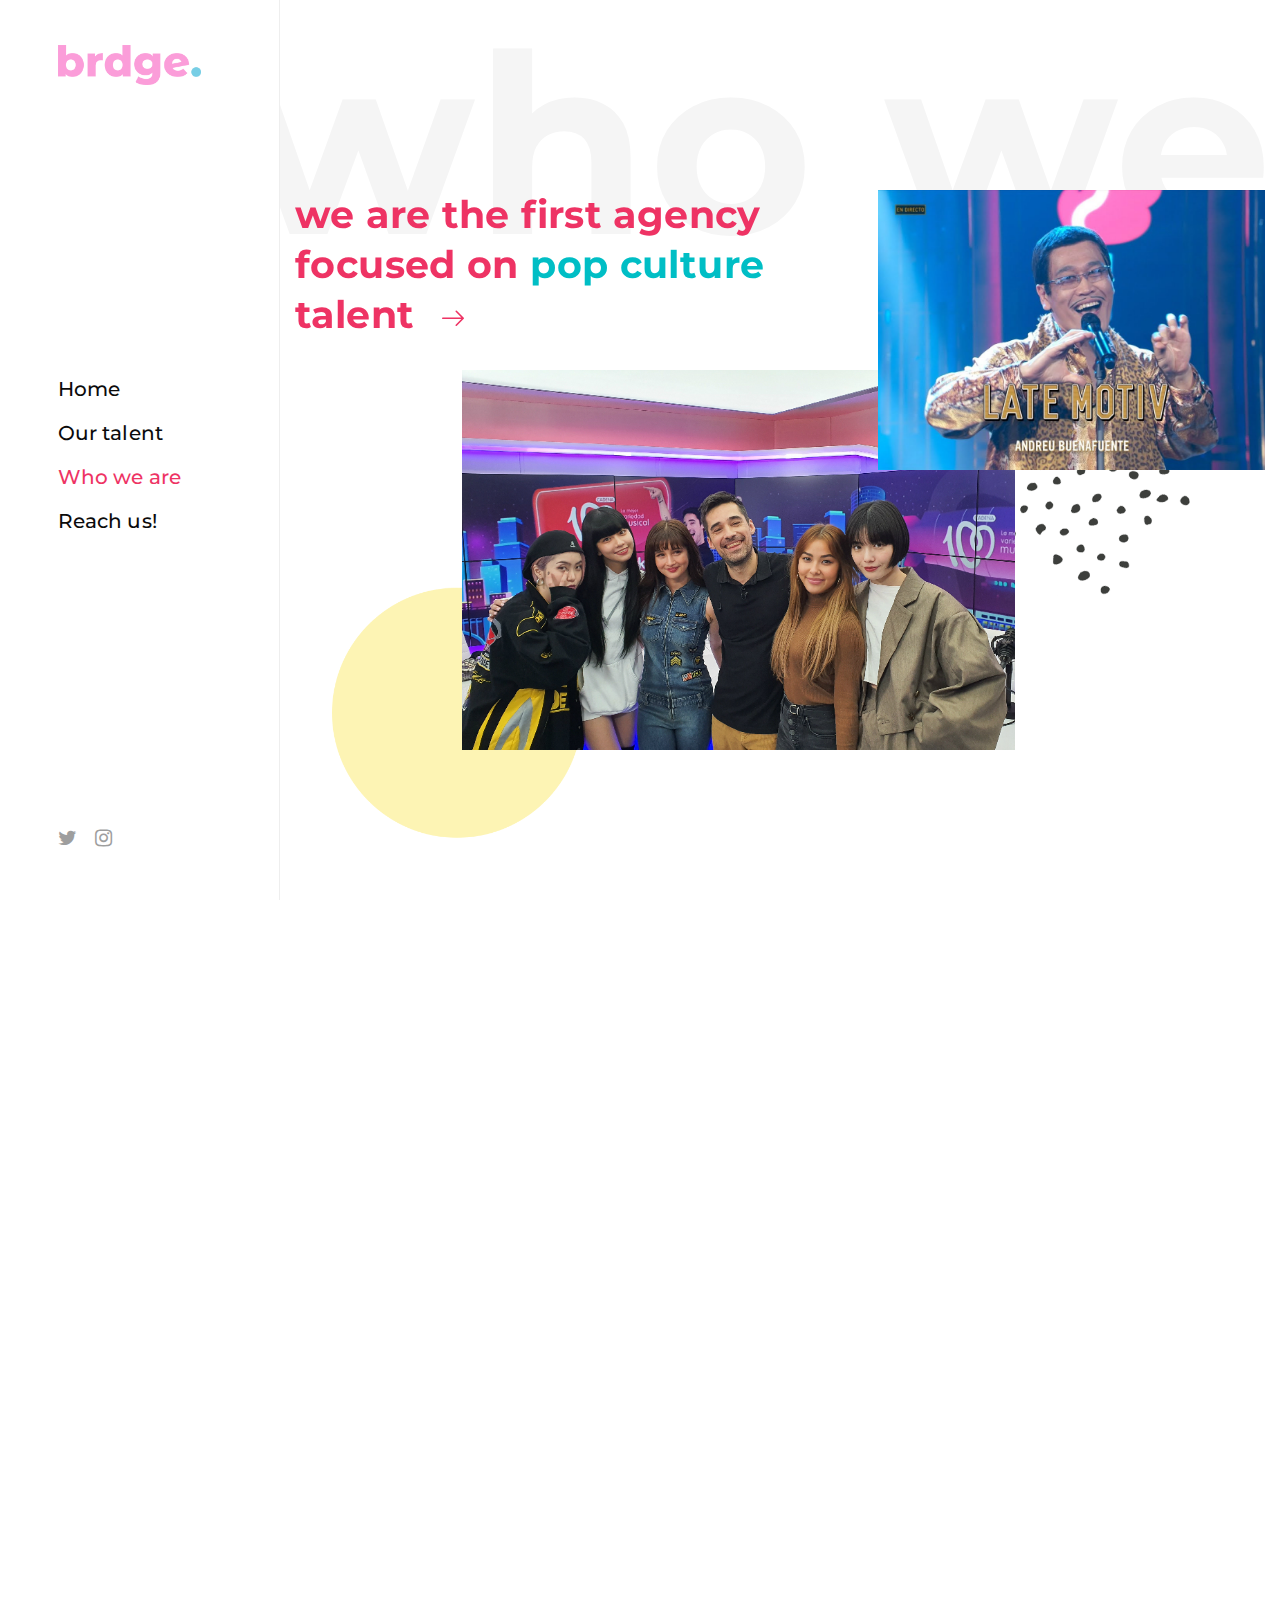
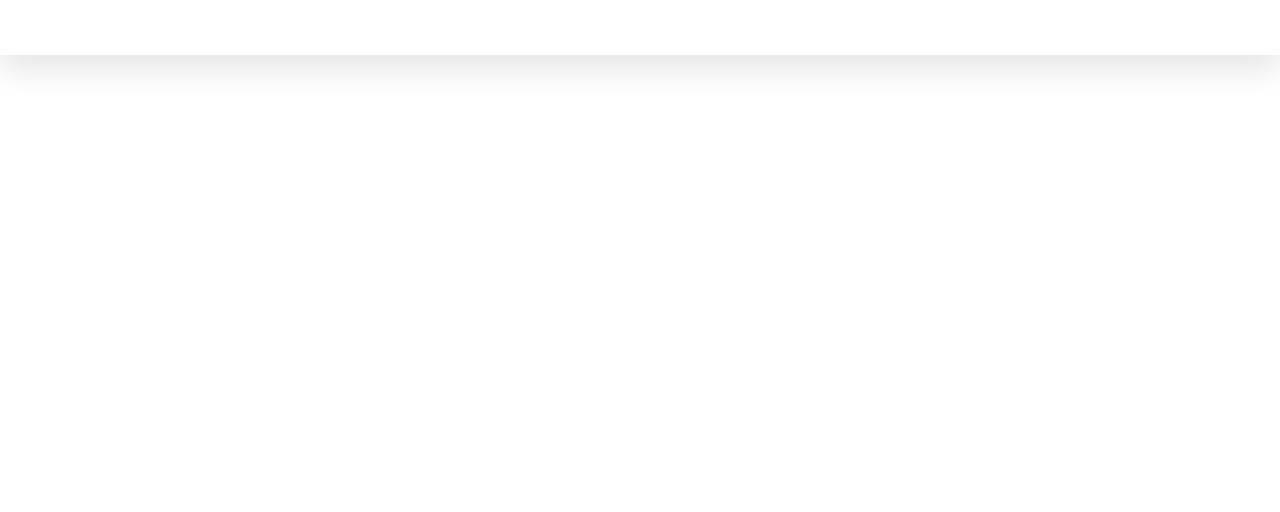
==== commit 550e1369: "Update about.html" ====
--- a/about.html
+++ b/about.html
@@ -105,7 +105,7 @@
 					<div class="container">
 						<div class="row">
 							<div class="col-md-7">
-								<h3 class="m-0 text-lowercase vlt-first-color">we are the first agency focused on <span class="vlt-second-color">Asian music and pop culture</span> talent &nbsp;<i class="leedo-right-arrow" style="font-size: 22px; vertical-align: middle; padding-left: 5px;"></i></h3>
+								<h3 class="m-0 text-lowercase vlt-first-color">we are the first agency focused on <span class="vlt-second-color">pop culture</span> talent &nbsp;<i class="leedo-right-arrow" style="font-size: 22px; vertical-align: middle; padding-left: 5px;"></i></h3>
 								<div class="vlt-gap-60--sm"></div>
 							</div>
 							<div class="col-md-5">
@@ -145,7 +145,7 @@
 										<div class="vlt-section-title text-left">
 											<h2>about
 											</h2>
-											<p>brdge was founded in 2018 as a response to the increasing interest in Asian music around the world. We've organized the first ever gigs in Europe for groups and artists such as THREE1989, FAKY, Akkogorilla, SUKISHA, kiki vivi lily or MRSHLL, among others.</p><p>In 2020, we decided to level up and start managing cosplayers, independent artists and other kinds of internet talent. Now, we manage some of the top names in the industry, providing festivals and events with quality guests and offering pop culture brands and media a new way to reach their audience.
+											<p>brdge was founded as a response to the increasing interest in Asian music worldwide. We organized the first-ever gigs in Europe for groups and artists such as THREE1989, FAKY, Akkogorilla, SUKISHA, kiki vivi lily or MRSHLL, among others.</p><p>In 2020, we decided to level up and start managing cosplayers, independent artists and other talent. Now, we manage some of the top names in the industry, offering pop culture brands a new way to reach their audience.
 											</p>
 										</div>
 									</div>
@@ -182,7 +182,7 @@
 					<!--Logo--><a class="vlt-footer-logo" href="index.html"><img src="assets/img/logo-white.png" alt="" style="height: 62px;"></a>
 					<!--Copyright-->
 					<div class="vlt-footer-copyright">
-						<p>&copy; 2022 brdge agency</p>
+						<p>brdge agency 2020 &copy; proudly founded in the midst of a pandemic </p>
 					</div>
 					<!--Socials-->
 					<div class="vlt-footer-socials vlt-footer-socials--style-1"><a class="vlt-social-icon vlt-social-icon--style-2" href="https://twitter.com/brdgency" target="_blank"><i class="fa fa-twitter"></i></a><a class="vlt-social-icon vlt-social-icon--style-2" href="https://instagram.com/brdgency" target="_blank"><i class="fa fa-instagram"></i></a></div>
@@ -196,4 +196,4 @@
 	<script src="assets/scripts/vlt-controllers.min.js"></script>
 </body>
 
-</html>+</html>
